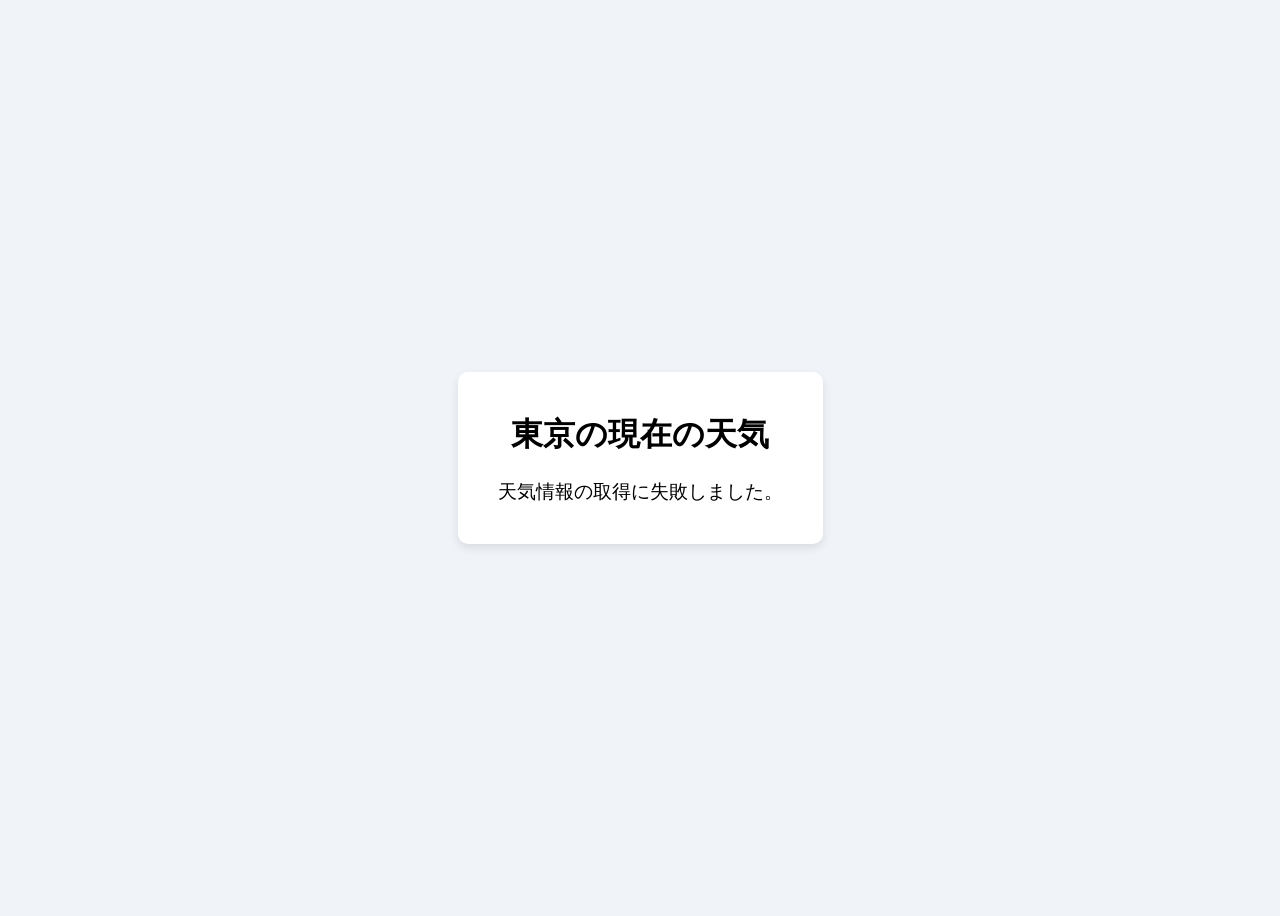
==== weather-app/index.html @ 2b4fa9d2 "Add files via upload" ====
<!DOCTYPE html>
<html lang="ja">
<head>
    <meta charset="UTF-8">
    <meta name="viewport" content="width=device-width, initial-scale=1.0">
    <title>お天気情報</title>
    <link rel="stylesheet" href="style.css">
</head>
<body>

    <div class="weather-container">
        <h1>東京の現在の天気</h1>
        <div id="weather-info">
            <p>データを読み込み中...</p>
        </div>
    </div>

    <script src="script.js"></script>
</body>
</html>
---- weather-app/style.css ----
body {
    font-family: sans-serif;
    display: flex;
    justify-content: center;
    align-items: center;
    min-height: 100vh;
    background-color: #f0f4f8;
}

.weather-container {
    background-color: #ffffff;
    padding: 20px 40px;
    border-radius: 10px;
    box-shadow: 0 4px 10px rgba(0, 0, 0, 0.1);
    text-align: center;
}

#weather-info {
    font-size: 1.2rem;
}

#weather-info .temperature {
    font-size: 2.5rem;
    font-weight: bold;
    color: #333;
}

#weather-info .description {
    font-size: 1.5rem;
    color: #555;
    margin-top: 10px;
}
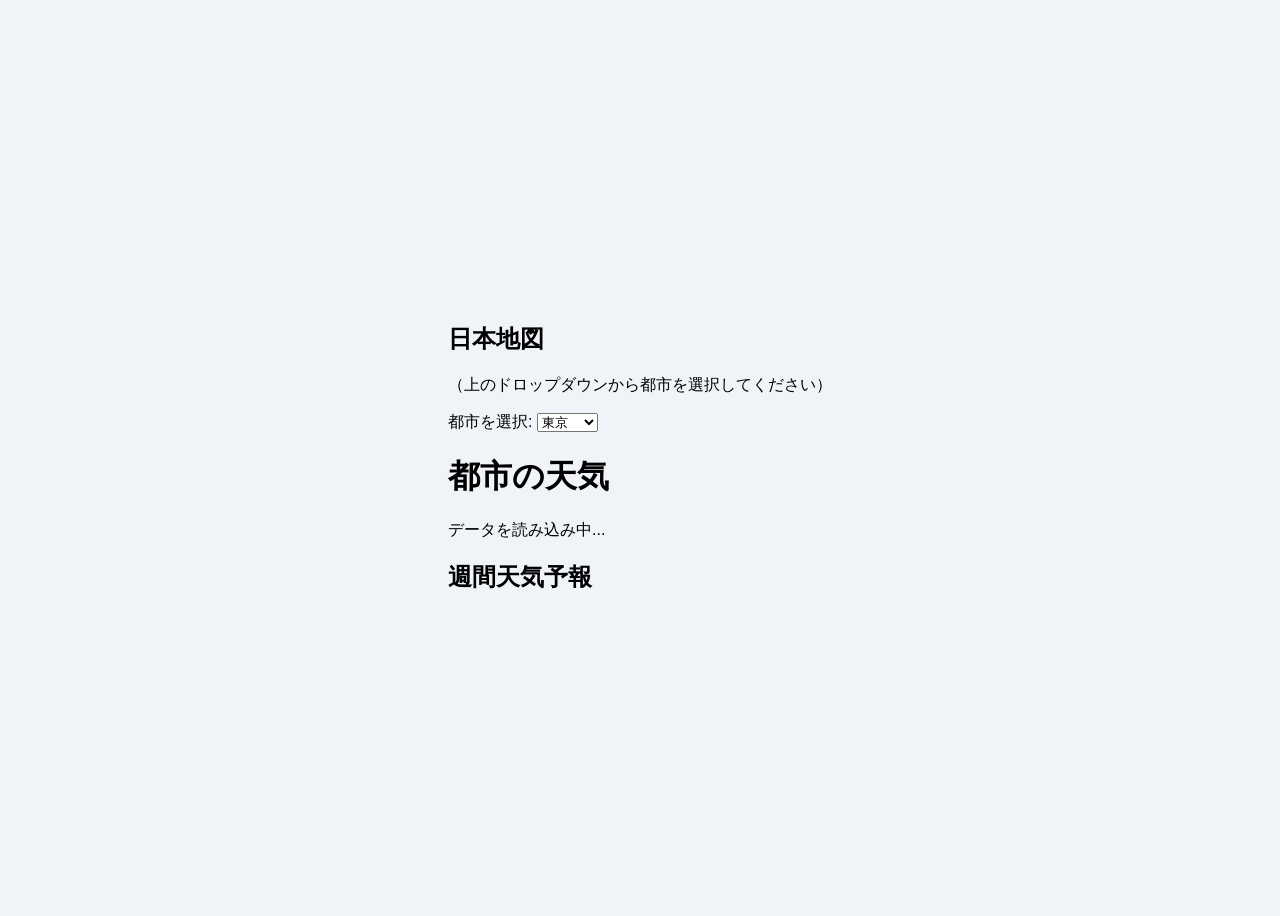
==== commit fe6f1696: "Update index.html" ====
--- a/weather-app/index.html
+++ b/weather-app/index.html
@@ -3,18 +3,47 @@
 <head>
     <meta charset="UTF-8">
     <meta name="viewport" content="width=device-width, initial-scale=1.0">
-    <title>お天気情報</title>
+    <title>週間お天気情報</title>
     <link rel="stylesheet" href="style.css">
 </head>
 <body>
 
-    <div class="weather-container">
-        <h1>東京の現在の天気</h1>
-        <div id="weather-info">
-            <p>データを読み込み中...</p>
+    <div class="container">
+        <div class="map-container">
+            <h2>日本地図</h2>
+            
+            <p>（上のドロップダウンから都市を選択してください）</p>
+        </div>
+
+        <div class="weather-section">
+            
+            <div class="controls">
+                <label for="city-selector">都市を選択:</label>
+                <select id="city-selector">
+                    <option value="tokyo" data-lat="35.6895" data-lon="139.6917">東京</option>
+                    <option value="osaka" data-lat="34.6937" data-lon="135.5023">大阪</option>
+                    <option value="sapporo" data-lat="43.0618" data-lon="141.3545">札幌</option>
+                    <option value="fukuoka" data-lat="33.5904" data-lon="130.4017">福岡</option>
+                    <option value="nagoya" data-lat="35.1815" data-lon="136.9066">名古屋</option>
+                    <option value="sendai" data-lat="38.2682" data-lon="140.8694">仙台</option>
+                    <option value="naha" data-lat="26.2123" data-lon="127.6792">那覇</option>
+                </select>
+            </div>
+            
+            <div id="weather-container">
+                <h1 id="city-name">都市の天気</h1>
+                
+                <div id="current-weather">
+                    <p>データを読み込み中...</p>
+                </div>
+                
+                <h2>週間天気予報</h2>
+                <div id="weekly-forecast">
+                    </div>
+            </div>
         </div>
     </div>
 
     <script src="script.js"></script>
 </body>
-</html>+</html>
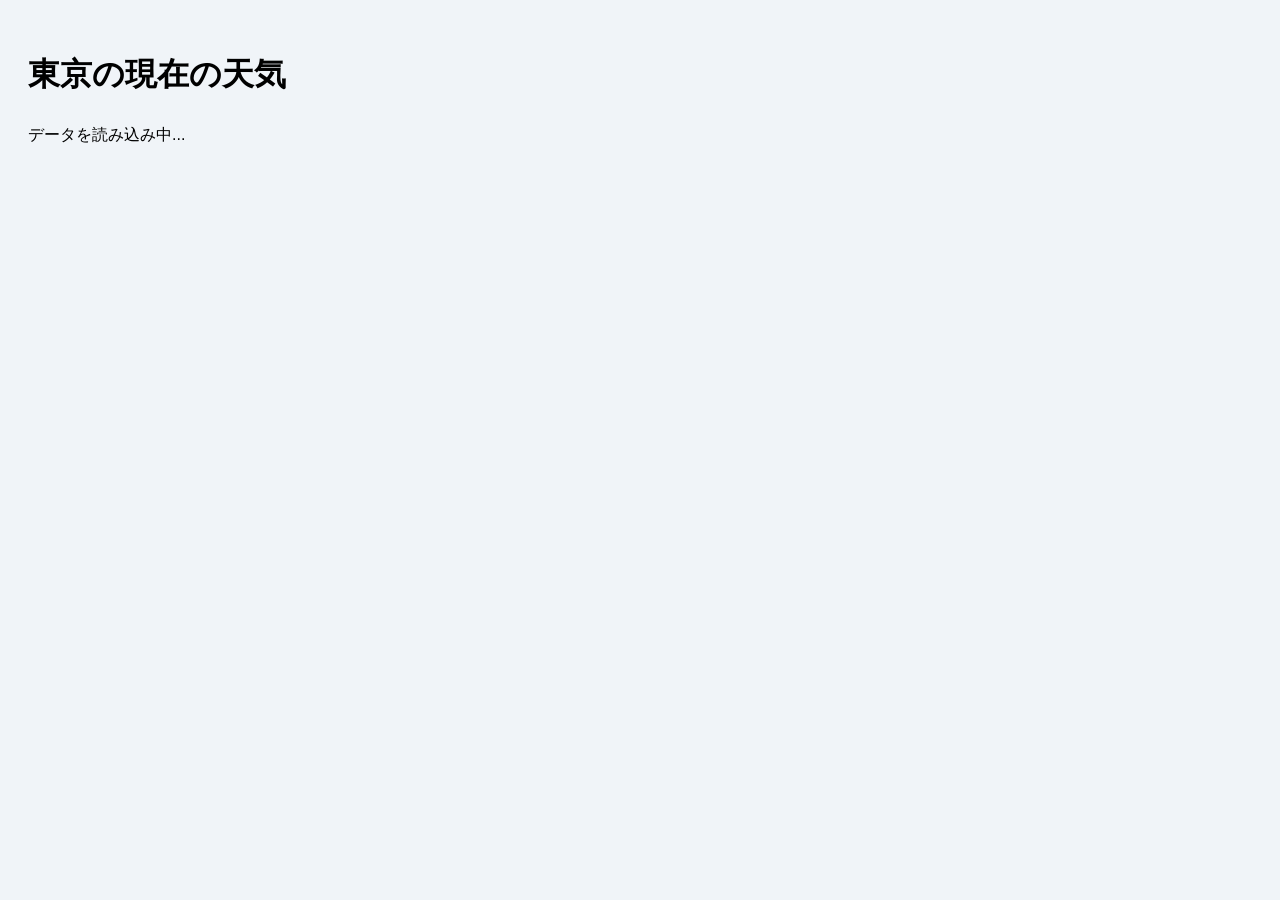
==== commit b0e8917d: "Update index.html" ====
--- a/weather-app/index.html
+++ b/weather-app/index.html
@@ -3,44 +3,15 @@
 <head>
     <meta charset="UTF-8">
     <meta name="viewport" content="width=device-width, initial-scale=1.0">
-    <title>週間お天気情報</title>
+    <title>お天気情報</title>
     <link rel="stylesheet" href="style.css">
 </head>
 <body>
 
-    <div class="container">
-        <div class="map-container">
-            <h2>日本地図</h2>
-            
-            <p>（上のドロップダウンから都市を選択してください）</p>
-        </div>
-
-        <div class="weather-section">
-            
-            <div class="controls">
-                <label for="city-selector">都市を選択:</label>
-                <select id="city-selector">
-                    <option value="tokyo" data-lat="35.6895" data-lon="139.6917">東京</option>
-                    <option value="osaka" data-lat="34.6937" data-lon="135.5023">大阪</option>
-                    <option value="sapporo" data-lat="43.0618" data-lon="141.3545">札幌</option>
-                    <option value="fukuoka" data-lat="33.5904" data-lon="130.4017">福岡</option>
-                    <option value="nagoya" data-lat="35.1815" data-lon="136.9066">名古屋</option>
-                    <option value="sendai" data-lat="38.2682" data-lon="140.8694">仙台</option>
-                    <option value="naha" data-lat="26.2123" data-lon="127.6792">那覇</option>
-                </select>
-            </div>
-            
-            <div id="weather-container">
-                <h1 id="city-name">都市の天気</h1>
-                
-                <div id="current-weather">
-                    <p>データを読み込み中...</p>
-                </div>
-                
-                <h2>週間天気予報</h2>
-                <div id="weekly-forecast">
-                    </div>
-            </div>
+    <div class="weather-container">
+        <h1>東京の現在の天気</h1>
+        <div id="weather-info">
+            <p>データを読み込み中...</p>
         </div>
     </div>
 
--- a/weather-app/style.css
+++ b/weather-app/style.css
@@ -1,32 +1,154 @@
 body {
     font-family: sans-serif;
-    display: flex;
-    justify-content: center;
-    align-items: center;
-    min-height: 100vh;
     background-color: #f0f4f8;
+    padding: 20px;
+    line-height: 1.6;
 }
 
-.weather-container {
-    background-color: #ffffff;
-    padding: 20px 40px;
+.container {
+    display: flex;
+    flex-wrap: wrap; /* 画面が狭い場合は折り返す */
+    gap: 20px; /* 要素間の隙間 */
+    max-width: 1200px;
+    margin: 0 auto;
+}
+
+/* 地図コンテナ */
+.map-container {
+    flex: 1; /* 横幅の比率 */
+    min-width: 300px;
+    background: #fff;
+    padding: 20px;
     border-radius: 10px;
-    box-shadow: 0 4px 10px rgba(0, 0, 0, 0.1);
+    box-shadow: 0 4px 10px rgba(0,0,0,0.1);
     text-align: center;
 }
 
-#weather-info {
-    font-size: 1.2rem;
+.map-container img {
+    max-width: 100%;
+    height: auto;
+    margin-top: 10px;
+    border-radius: 5px;
 }
 
-#weather-info .temperature {
+/* 天気セクション */
+.weather-section {
+    flex: 2; /* 天気予報の幅を地図の2倍に */
+    min-width: 300px;
+    display: flex;
+    flex-direction: column;
+    gap: 20px;
+}
+
+/* 都市選択コントロール */
+.controls {
+    background: #fff;
+    padding: 15px 20px;
+    border-radius: 10px;
+    box-shadow: 0 4px 10px rgba(0,0,0,0.1);
+}
+
+.controls label {
+    font-weight: bold;
+    margin-right: 10px;
+}
+
+.controls select {
+    font-size: 1rem;
+    padding: 5px;
+    border-radius: 5px;
+    border: 1px solid #ccc;
+}
+
+/* 天気表示コンテナ */
+#weather-container {
+    background-color: #ffffff;
+    padding: 20px 30px;
+    border-radius: 10px;
+    box-shadow: 0 4px 10px rgba(0, 0, 0, 0.1);
+}
+
+#city-name {
+    text-align: center;
+    margin-top: 0;
+    margin-bottom: 20px;
+    color: #333;
+}
+
+/* 現在の天気 */
+#current-weather {
+    text-align: center;
+    border-bottom: 1px solid #eee;
+    padding-bottom: 20px;
+    margin-bottom: 20px;
+}
+
+#current-weather h3 {
+    margin: 0 0 10px 0;
+    color: #555;
+}
+
+#current-weather .temperature {
     font-size: 2.5rem;
     font-weight: bold;
     color: #333;
+    margin: 10px 0 0 0;
 }
 
-#weather-info .description {
+#current-weather .description {
     font-size: 1.5rem;
     color: #555;
-    margin-top: 10px;
-}+    margin: 5px 0 0 0;
+}
+
+/* 週間天気 */
+h2 {
+    text-align: center;
+    color: #333;
+    border-bottom: 2px solid #007bff;
+    padding-bottom: 5px;
+    margin-top: 0;
+    margin-bottom: 15px;
+}
+
+#weekly-forecast {
+    display: flex;
+    justify-content: space-between;
+    overflow-x: auto; /* スマホなどで横スクロール可能に */
+    gap: 10px;
+    padding-bottom: 10px;
+}
+
+.forecast-day {
+    flex: 1; /* 各曜日が均等な幅を持つ */
+    min-width: 95px; /* 最小幅を指定 */
+    background: #f9f9f9;
+    border: 1px solid #ddd;
+    border-radius: 8px;
+    padding: 10px;
+    text-align: center;
+    box-shadow: 0 2px 4px rgba(0,0,0,0.05);
+}
+
+.forecast-day .date {
+    font-weight: bold;
+    font-size: 0.9rem;
+    color: #333;
+    white-space: nowrap; /* 日付が改行されないように */
+}
+
+.forecast-day .icon {
+    font-size: 2rem; /* 天気コードの絵文字サイズ */
+    margin: 10px 0;
+}
+
+.forecast-day .temp-max {
+    font-weight: bold;
+    color: #e63946; /* 最高気温 (赤系) */
+    font-size: 0.95rem;
+}
+
+.forecast-day .temp-min {
+    color: #1d3557; /* 最低気温 (青系) */
+    font-size: 0.95rem;
+}
